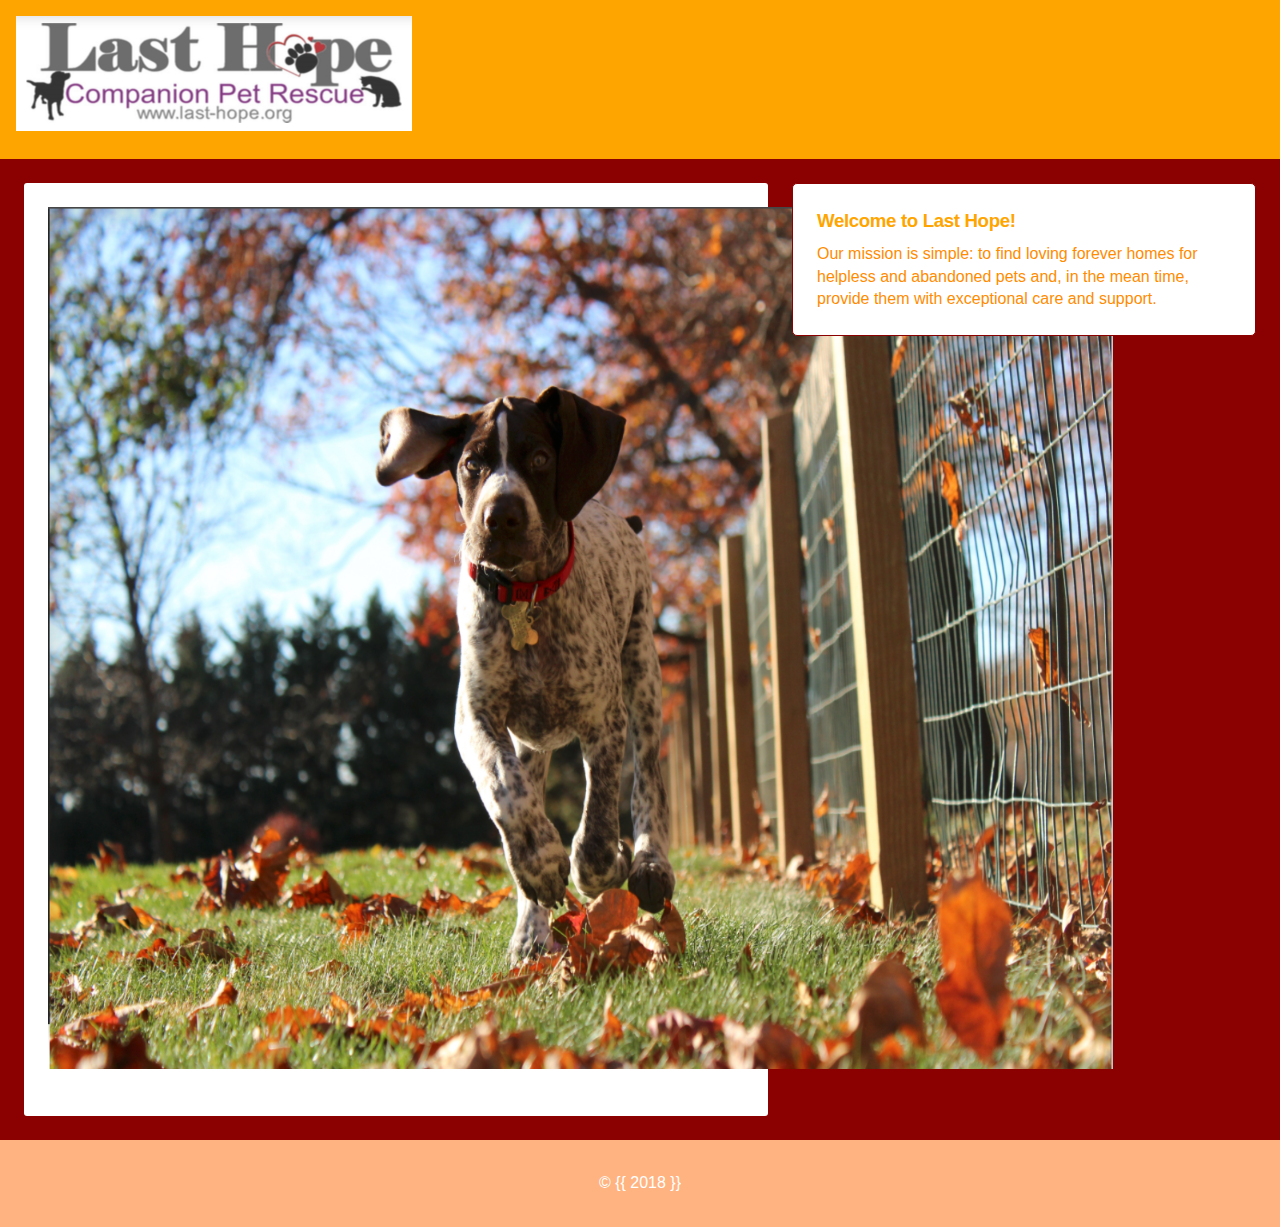
==== index.html @ a1dcf8e3 "ll" ====
<!DOCTYPE html>
<html lang="en" class="index-bg">
<head>
<meta charset="utf-8">
<title>Last Hope Inc.</title>
<style type="text/css">
</style>
<link href="styles.css" rel="stylesheet" type="text/css">
</head>

<header>
  <h1><img src="logo2.png" width="396" height="115" alt="Last Hope Logo"></h1>
  <nav>
    <a href=#adopt.html</a>
    <a href=#donate.html</a>
    <a href=#contact.html</a>
  </nav>
</header>

<main>
  <section>
    <article>
      <h2><img src="dog.png" width="1065" height="862" alt="Dog"></h2>
    </article>
  </section>
  <aside>
    <div class=capsule>
      <h3>Welcome to Last Hope!</h3>
      <p>Our mission is simple: to find loving forever homes for helpless and abandoned pets and, in the mean time, provide them with exceptional care and support.</p>
    </div>
  </aside>
</main>
<footer>&copy; {{ 2018 }}</footer>
</html>
---- styles.css ----
* {
  box-sizing: border-box;
  text-rendering: optimizeLegibility;
  -webkit-font-smoothing: antialiased;
  -moz-osx-font-smoothing: grayscale;
  font-kerning: auto;
}
html {
  line-height: 1.4;
  font-weight: 400;
  font-family: sans-serif;
  -webkit-text-size-adjust: 100%;
}
body {
  background: #ffb380;
  margin: 0;
  font-family: sans-serif
}
header {
  color: white;
  padding: 1em;
  background: orange;
  text-align: center;
}
header h1 {
  margin: 0;
}
header nav {
  display: block;
  overflow: hidden;
}
header nav a {
  display: inline-block;
  padding: .75em;
  color: white;
  font-weight: 600;
  text-transform: lowercase;
  width: 33.33%;
  float: left;
}
a {
  outline: none;
  text-decoration: none;
}
footer {
  color: white;
  padding: 2em;
  text-align: center;
}
h1, h2, h3, h4, h5, h6 {
  margin: 0 0 .5em 0;
  letter-spacing: -.02em;
}
h2 {
  font-size: 20pt;
  font-weight: 400;
  color: orange;
}
p {
  margin: 0;
}
p + p {
  margin-top: .75em;
}
div {
  padding: 1.5em;
  background: white;
}
div h3 {
  color: orange;
}
div p {
  color: darkorange;
}
main {
  background: darkred;
  padding-bottom: 1.5em;
}
main section,
main aside {
  padding: 1.5em;
  padding-bottom: 0;
}
main article {
  padding: 1.5em;
  background: white;
  border-radius: 3px;
}
main article p {
  color: orange;
  line-height: 1.5;
}
.capsule {
  margin-left: auto;
  margin-right: auto;
  border: 1px solid darkred;
}
.capsule  + .capsule {
  border-top: none;
}
.capsule:first-of-type {
  border-top-left-radius: 5px;
  border-top-right-radius: 5px;
}
.capsule:last-of-type {
  border-bottom-left-radius: 5px;
  border-bottom-right-radius: 5px;
}
@media (min-width: 800px) {
  header,
  main {
    overflow: hidden;
  }
  main section,
  main aside {
    float: left;
    width: 40%;
  }
  main section {
    width: 60%;
    padding-right: 0;
  }
  header h1 {
    float: left;
  }
  header nav {
    float: right;
  }
}
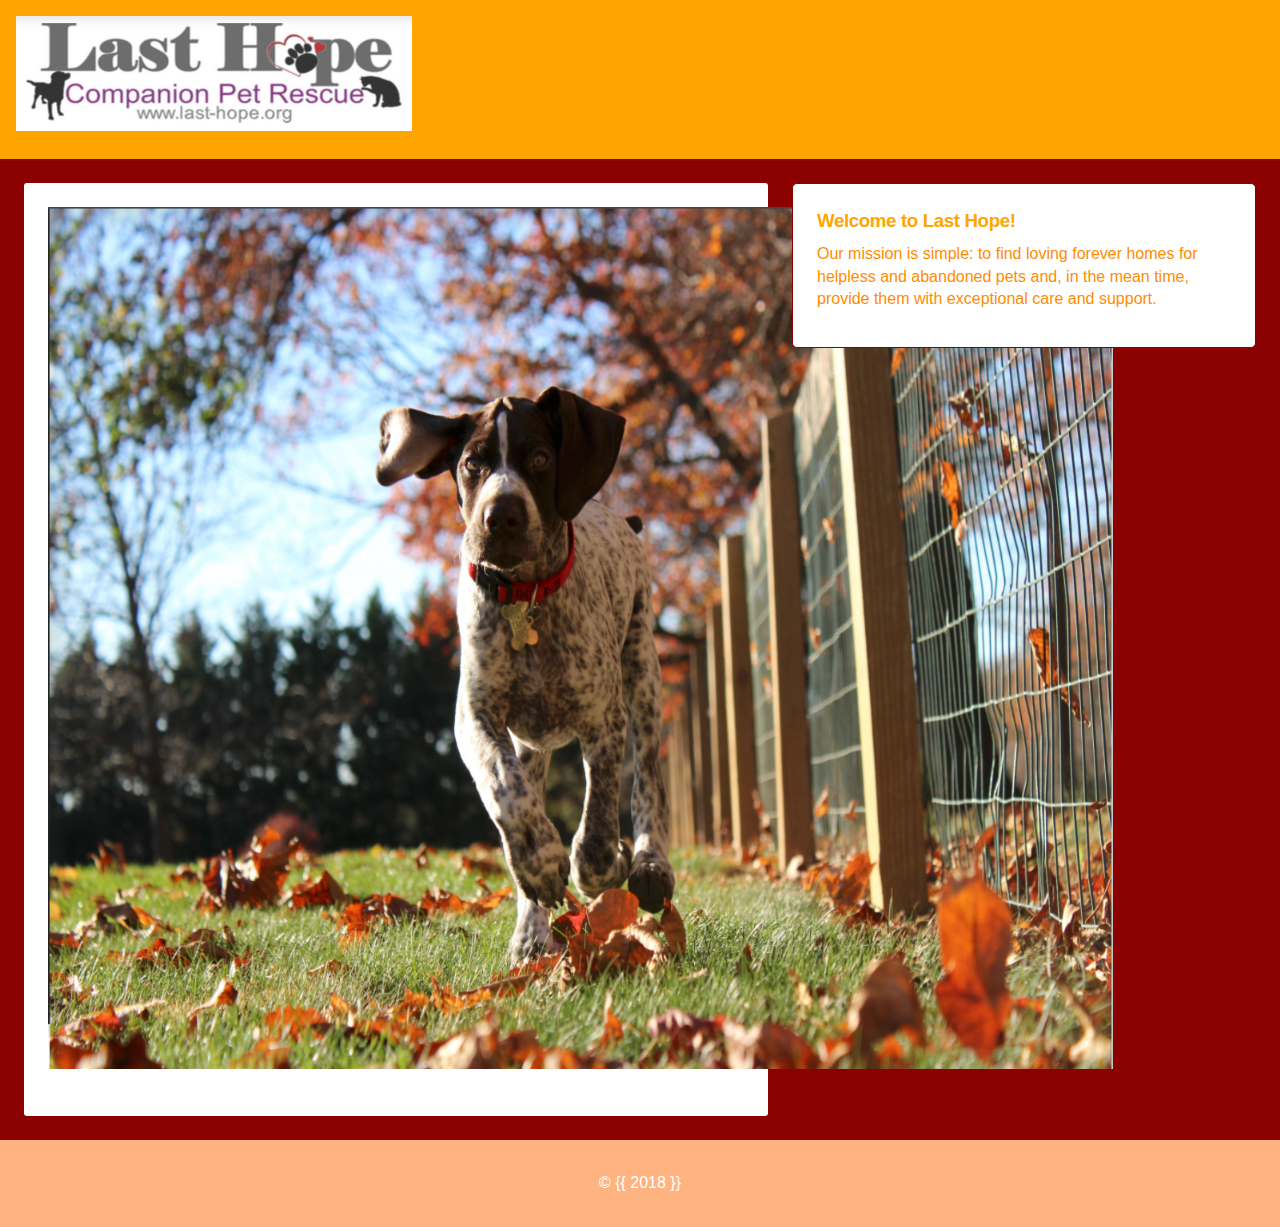
==== commit 592fa472: "pls" ====
--- a/index.html
+++ b/index.html
@@ -11,9 +11,9 @@
 <header>
   <h1><img src="logo2.png" width="396" height="115" alt="Last Hope Logo"></h1>
   <nav>
-    <a href=#adopt.html</a>
-    <a href=#donate.html</a>
-    <a href=#contact.html</a>
+    <a href="adopt.html" Title="Adopt" alt="Adopt"</a>
+    <a href="donate.html" Title="Donate" alt="Donate"</a>
+    <a href="contact.hrml" Title="Contact" alt="Contact"</a>
   </nav>
 </header>
 
@@ -27,6 +27,7 @@
     <div class=capsule>
       <h3>Welcome to Last Hope!</h3>
       <p>Our mission is simple: to find loving forever homes for helpless and abandoned pets and, in the mean time, provide them with exceptional care and support.</p>
+      <p><a href="adopt.html" Title="Adopt" alt="Adopt"</a><p>
     </div>
   </aside>
 </main>
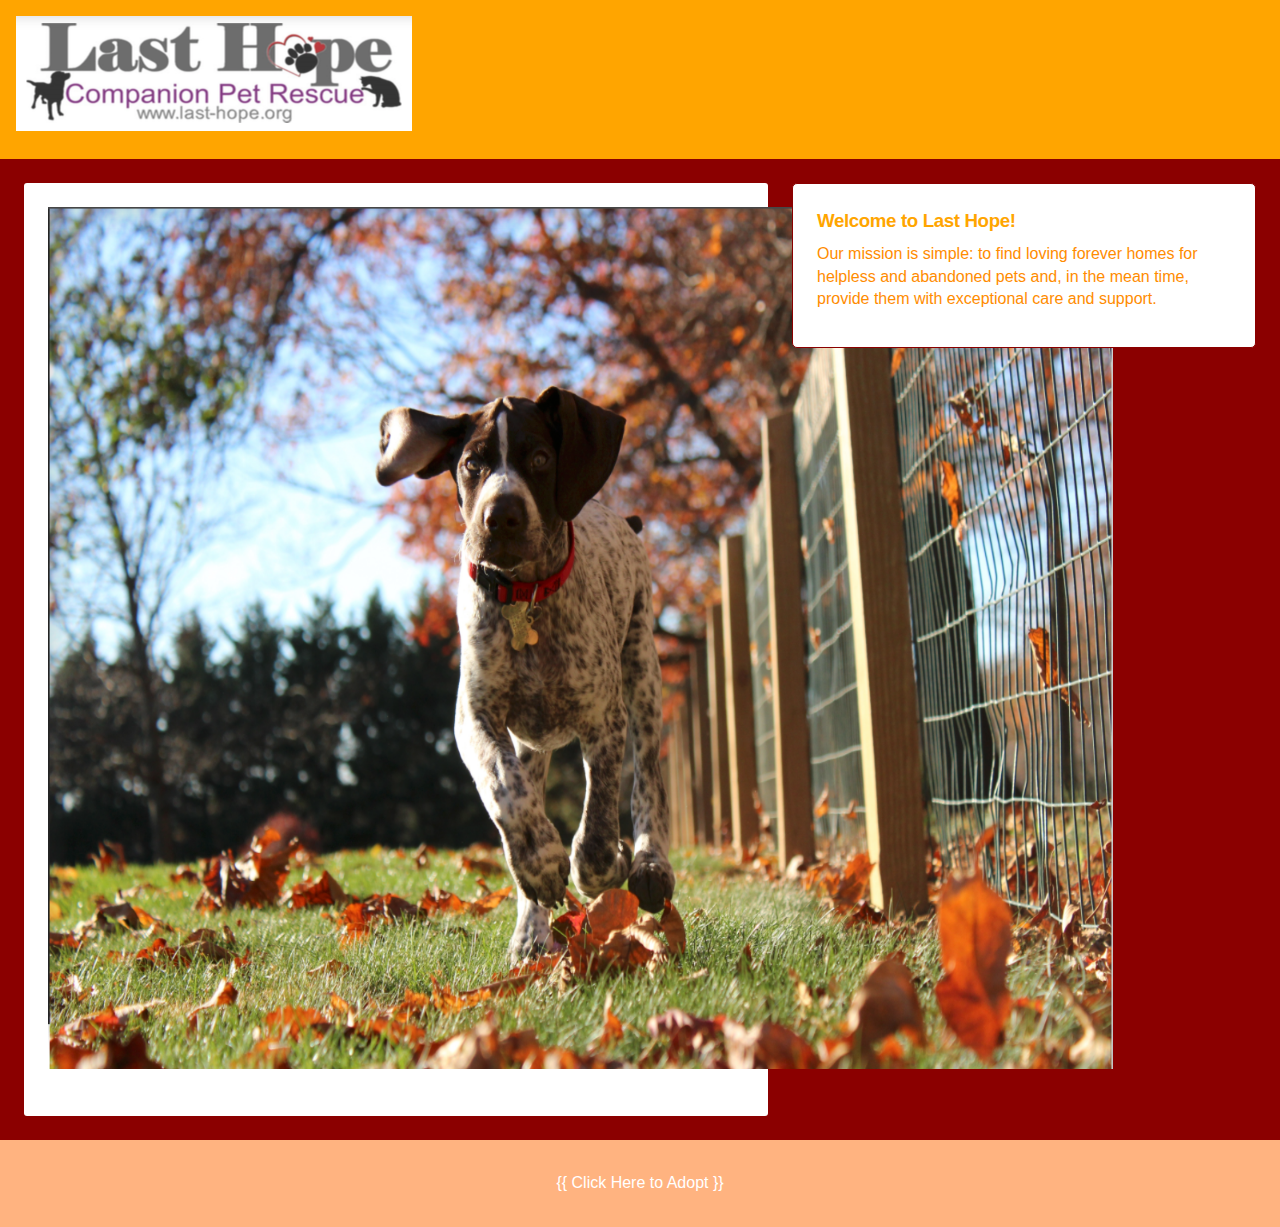
==== commit 5538c45a: "kk" ====
--- a/index.html
+++ b/index.html
@@ -31,5 +31,5 @@
     </div>
   </aside>
 </main>
-<footer>&copy; {{ 2018 }}</footer>
+<footer>{{ Click Here to Adopt }}</footer>
 </html>
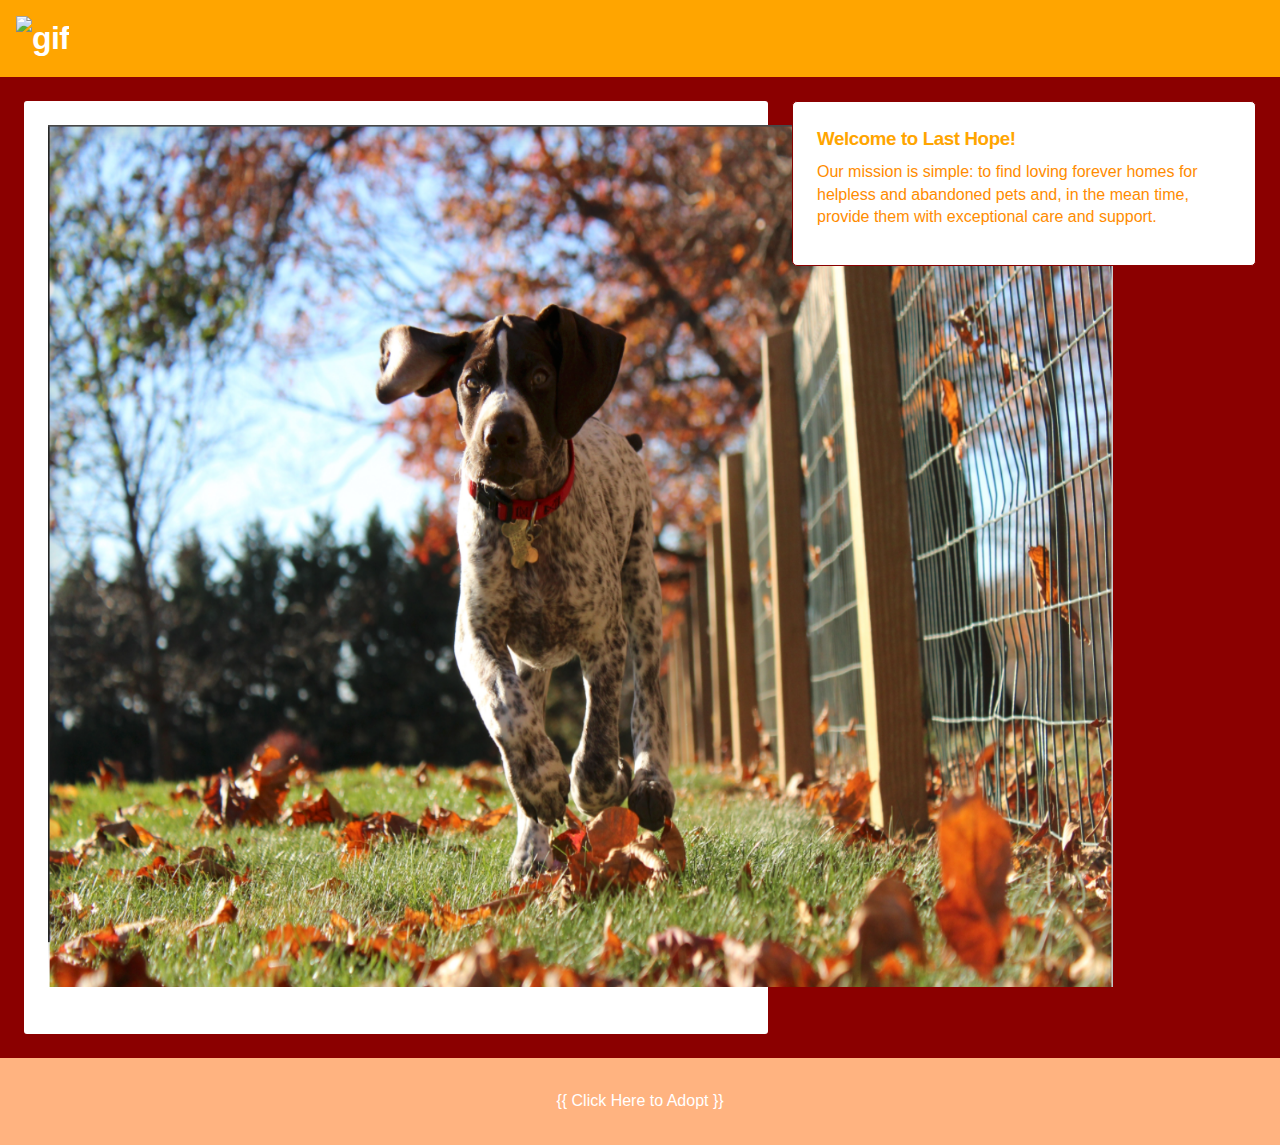
==== commit 93153e59: "Added Gif" ====
--- a/index.html
+++ b/index.html
@@ -9,7 +9,7 @@
 </head>
 
 <header>
-  <h1><img src="logo2.png" width="396" height="115" alt="Last Hope Logo"></h1>
+  <h1><img src="image.gif" alt="gif"></h1>
   <nav>
     <a href="adopt.html" Title="Adopt" alt="Adopt"</a>
     <a href="donate.html" Title="Donate" alt="Donate"</a>
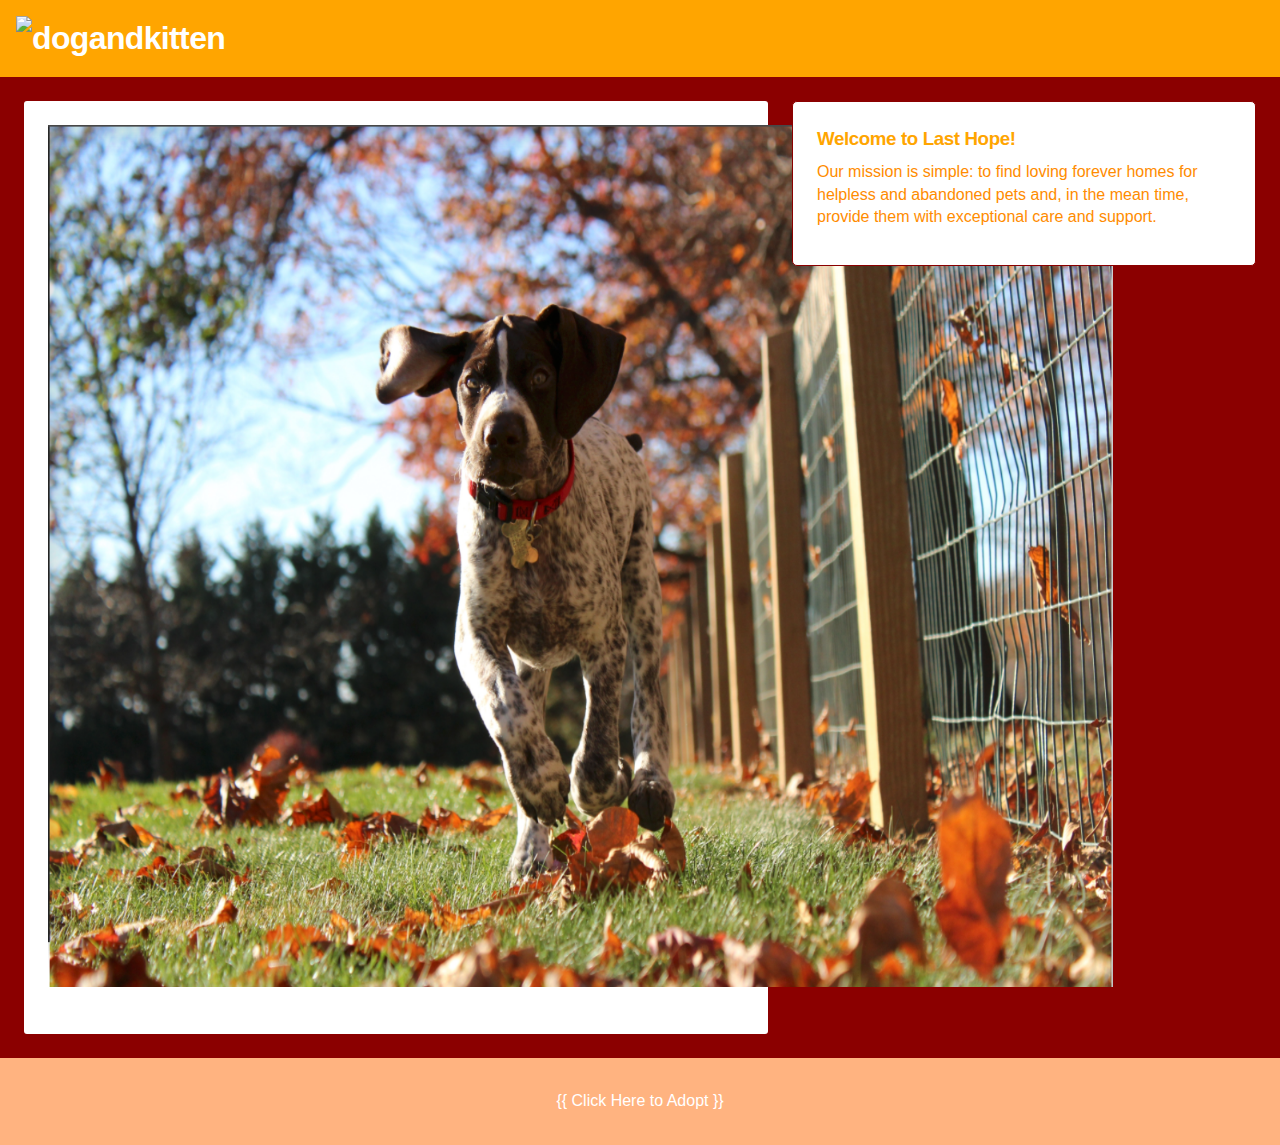
==== commit b856fb6b: "kk" ====
--- a/index.html
+++ b/index.html
@@ -9,7 +9,7 @@
 </head>
 
 <header>
-  <h1><img src="image.gif" alt="gif"></h1>
+  <h1><img src="image.png" alt="dogandkitten"></h1>
   <nav>
     <a href="adopt.html" Title="Adopt" alt="Adopt"</a>
     <a href="donate.html" Title="Donate" alt="Donate"</a>
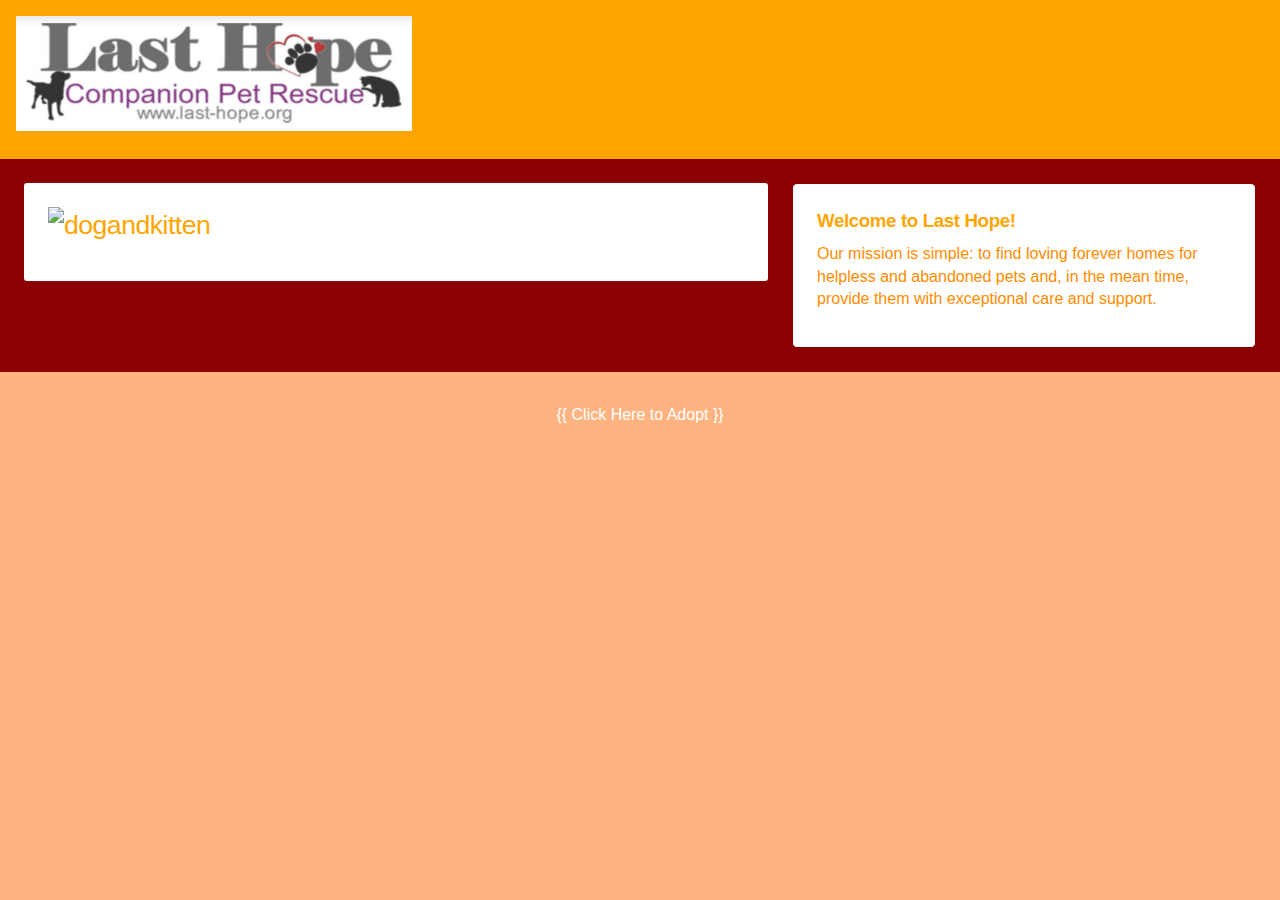
==== commit f1f0f514: "Fixed Images" ====
--- a/index.html
+++ b/index.html
@@ -9,7 +9,7 @@
 </head>
 
 <header>
-  <h1><img src="image.png" alt="dogandkitten"></h1>
+  <h1><img src="Images/logo2.png" width="396" height="115" alt="Last Hope Logo"></h1>
   <nav>
     <a href="adopt.html" Title="Adopt" alt="Adopt"</a>
     <a href="donate.html" Title="Donate" alt="Donate"</a>
@@ -20,7 +20,7 @@
 <main>
   <section>
     <article>
-      <h2><img src="dog.png" width="1065" height="862" alt="Dog"></h2>
+      <h2><img src="Images/image.png" alt="dogandkitten"></h2>
     </article>
   </section>
   <aside>
